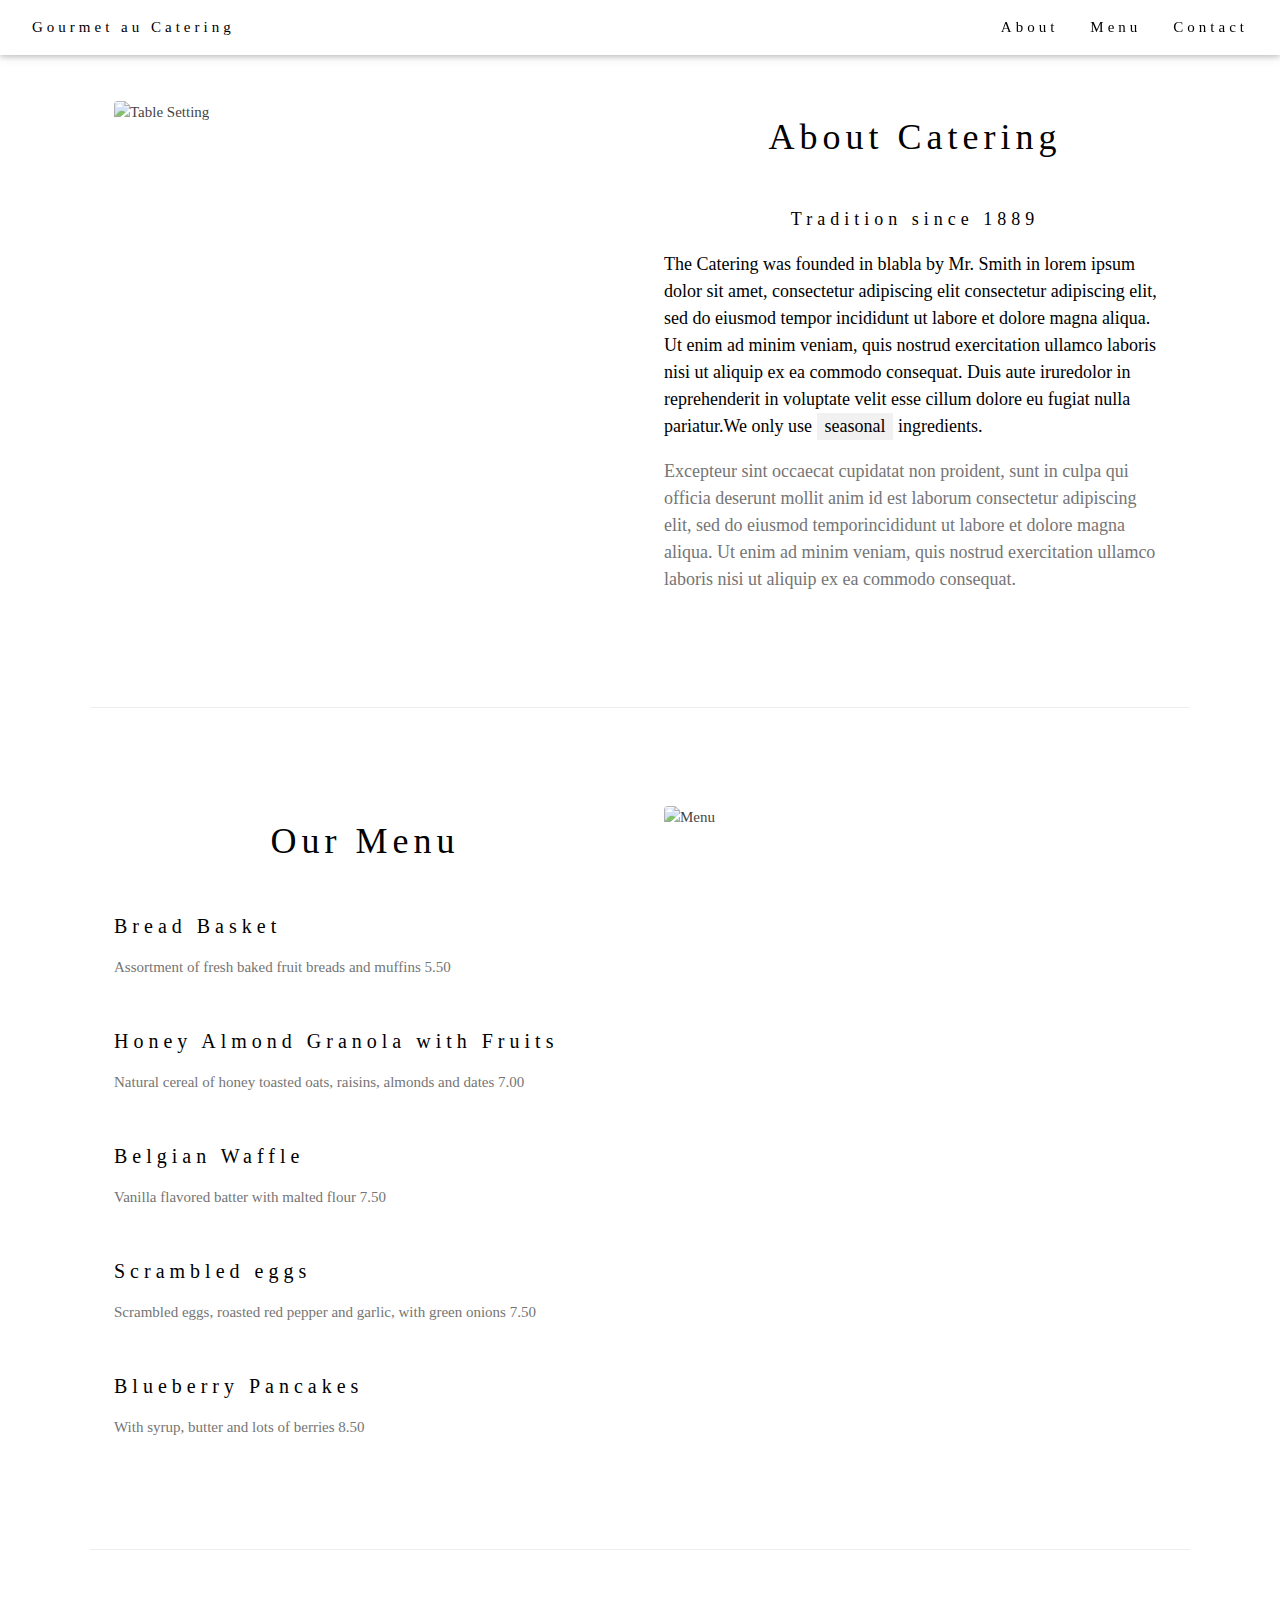
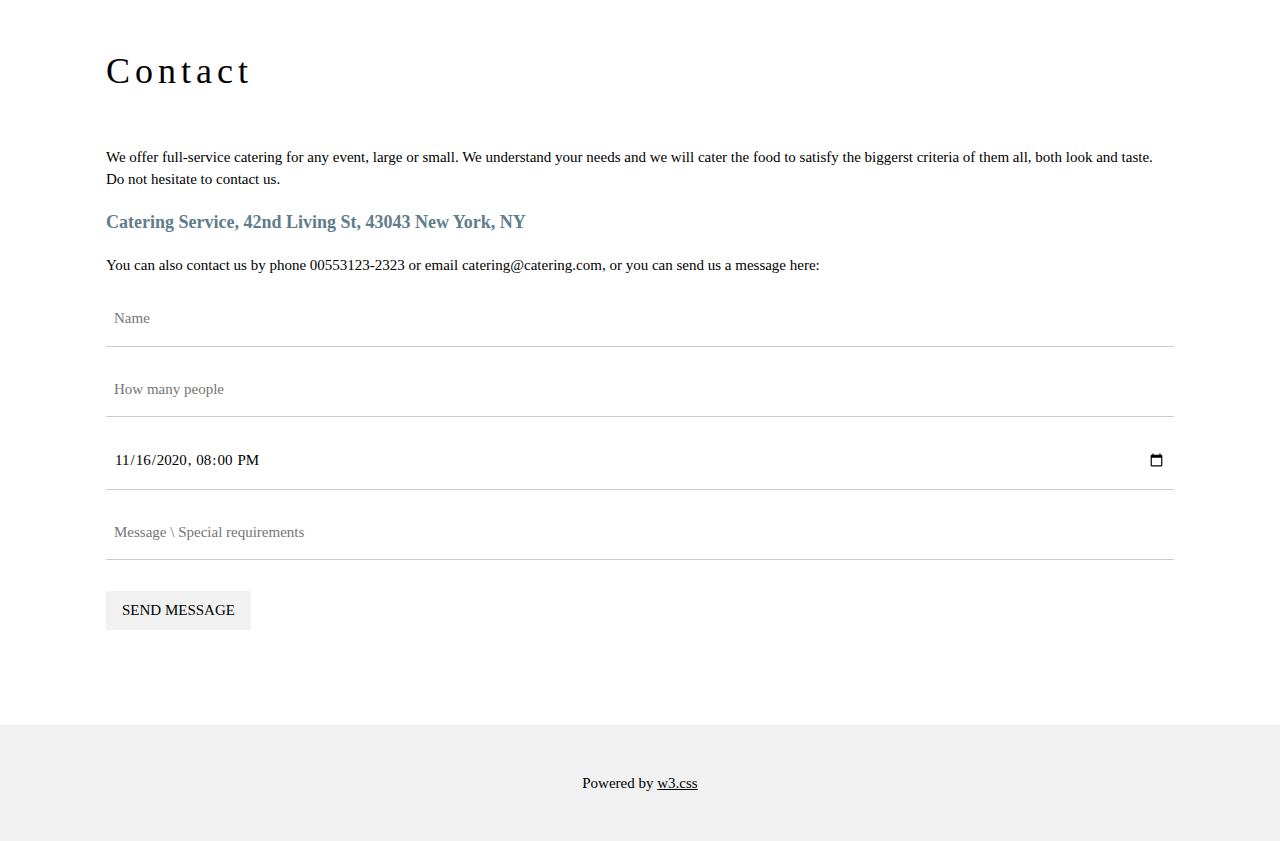
==== index.html @ 1a57bff0 "edoted" ====
<!DOCTYPE html>
<html>
<head>
<title>W3.CSS Template</title>
<meta charset="UTF-8">
<meta name="viewport" content="width=device-width, initial-scale=1">
<link rel="stylesheet" href="https://www.w3schools.com/w3css/4/w3.css">
<style>
body {font-family: "Times New Roman", Georgia, Serif;}
h1, h2, h3, h4, h5, h6 {
  font-family: "Playfair Display";
  letter-spacing: 5px;
}
</style>
</head>
<body>

<!-- Navbar (sit on top) -->
<div class="w3-top">
  <div class="w3-bar w3-white w3-padding w3-card" style="letter-spacing:4px;">
    <a href="#home" class="w3-bar-item w3-button">Gourmet au Catering</a>
    <!-- Right-sided navbar links. Hide them on small screens -->
    <div class="w3-right w3-hide-small">
      <a href="#about" class="w3-bar-item w3-button">About</a>
      <a href="#menu" class="w3-bar-item w3-button">Menu</a>
      <a href="#contact" class="w3-bar-item w3-button">Contact</a>
    </div>
  </div>
</div>

<!-- Header -->
<header class="w3-display-container w3-content w3-wide" style="max-width:1600px;min-width:500px" id="home">
  <img class="w3-image" src="/w3images/hamburger.jpg" alt="Hamburger Catering" width="1600" height="800">
  <div class="w3-display-bottomleft w3-padding-large w3-opacity">
    <h1 class="w3-xxlarge">Le Catering</h1>
  </div>
</header>

<!-- Page content -->
<div class="w3-content" style="max-width:1100px">

  <!-- About Section -->
  <div class="w3-row w3-padding-64" id="about">
    <div class="w3-col m6 w3-padding-large w3-hide-small">
     <img src="/w3images/tablesetting2.jpg" class="w3-round w3-image w3-opacity-min" alt="Table Setting" width="600" height="750">
    </div>

    <div class="w3-col m6 w3-padding-large">
      <h1 class="w3-center">About Catering</h1><br>
      <h5 class="w3-center">Tradition since 1889</h5>
      <p class="w3-large">The Catering was founded in blabla by Mr. Smith in lorem ipsum dolor sit amet, consectetur adipiscing elit consectetur adipiscing elit, sed do eiusmod tempor incididunt ut labore et dolore magna aliqua. Ut enim ad minim veniam, quis nostrud exercitation ullamco laboris nisi ut aliquip ex ea commodo consequat. Duis aute iruredolor in reprehenderit in voluptate velit esse cillum dolore eu fugiat nulla pariatur.We only use <span class="w3-tag w3-light-grey">seasonal</span> ingredients.</p>
      <p class="w3-large w3-text-grey w3-hide-medium">Excepteur sint occaecat cupidatat non proident, sunt in culpa qui officia deserunt mollit anim id est laborum consectetur adipiscing elit, sed do eiusmod temporincididunt ut labore et dolore magna aliqua. Ut enim ad minim veniam, quis nostrud exercitation ullamco laboris nisi ut aliquip ex ea commodo consequat.</p>
    </div>
  </div>
  
  <hr>
  
  <!-- Menu Section -->
  <div class="w3-row w3-padding-64" id="menu">
    <div class="w3-col l6 w3-padding-large">
      <h1 class="w3-center">Our Menu</h1><br>
      <h4>Bread Basket</h4>
      <p class="w3-text-grey">Assortment of fresh baked fruit breads and muffins 5.50</p><br>
    
      <h4>Honey Almond Granola with Fruits</h4>
      <p class="w3-text-grey">Natural cereal of honey toasted oats, raisins, almonds and dates 7.00</p><br>
    
      <h4>Belgian Waffle</h4>
      <p class="w3-text-grey">Vanilla flavored batter with malted flour 7.50</p><br>
    
      <h4>Scrambled eggs</h4>
      <p class="w3-text-grey">Scrambled eggs, roasted red pepper and garlic, with green onions 7.50</p><br>
    
      <h4>Blueberry Pancakes</h4>
      <p class="w3-text-grey">With syrup, butter and lots of berries 8.50</p>    
    </div>
    
    <div class="w3-col l6 w3-padding-large">
      <img src="/w3images/tablesetting.jpg" class="w3-round w3-image w3-opacity-min" alt="Menu" style="width:100%">
    </div>
  </div>

  <hr>

  <!-- Contact Section -->
  <div class="w3-container w3-padding-64" id="contact">
    <h1>Contact</h1><br>
    <p>We offer full-service catering for any event, large or small. We understand your needs and we will cater the food to satisfy the biggerst criteria of them all, both look and taste. Do not hesitate to contact us.</p>
    <p class="w3-text-blue-grey w3-large"><b>Catering Service, 42nd Living St, 43043 New York, NY</b></p>
    <p>You can also contact us by phone 00553123-2323 or email catering@catering.com, or you can send us a message here:</p>
    <form action="/action_page.php" target="_blank">
      <p><input class="w3-input w3-padding-16" type="text" placeholder="Name" required name="Name"></p>
      <p><input class="w3-input w3-padding-16" type="number" placeholder="How many people" required name="People"></p>
      <p><input class="w3-input w3-padding-16" type="datetime-local" placeholder="Date and time" required name="date" value="2020-11-16T20:00"></p>
      <p><input class="w3-input w3-padding-16" type="text" placeholder="Message \ Special requirements" required name="Message"></p>
      <p><button class="w3-button w3-light-grey w3-section" type="submit">SEND MESSAGE</button></p>
    </form>
  </div>
  
<!-- End page content -->
</div>

<!-- Footer -->
<footer class="w3-center w3-light-grey w3-padding-32">
  <p>Powered by <a href="https://www.w3schools.com/w3css/default.asp" title="W3.CSS" target="_blank" class="w3-hover-text-green">w3.css</a></p>
</footer>

</body>
</html>
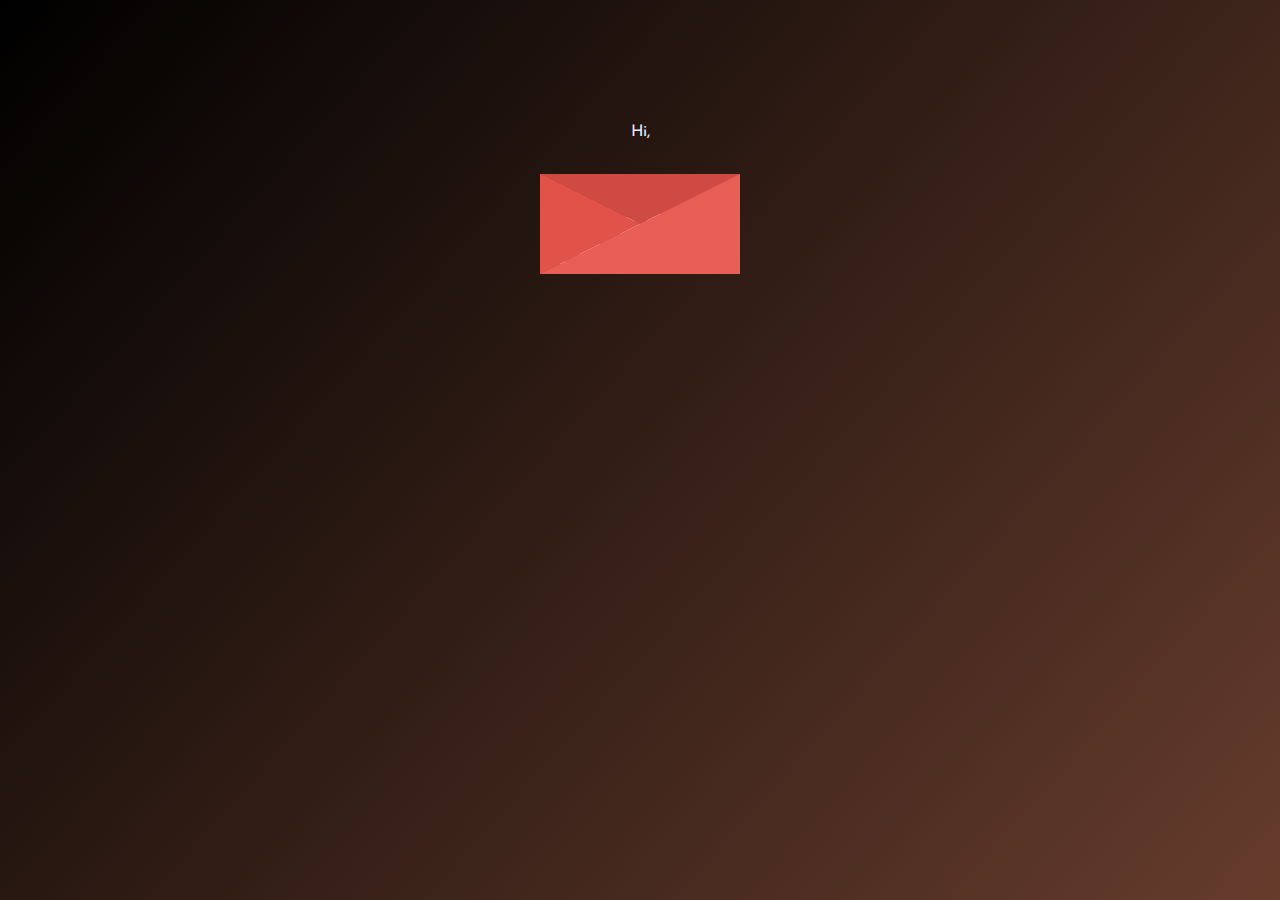
==== commit 8945354f: "updated" ====
--- a/index.html
+++ b/index.html
@@ -2,108 +2,50 @@
 <html>
 <head>
 <title>W3.CSS Template</title>
-<meta charset="UTF-8">
-<meta name="viewport" content="width=device-width, initial-scale=1">
-<link rel="stylesheet" href="https://www.w3schools.com/w3css/4/w3.css">
+<link rel="stylesheet" href="css/trying.css">
+<link rel="stylesheet" href="css/index.css">
+<link href="https://fonts.googleapis.com/css?family=Josefin+Sans" rel="stylesheet">
 <style>
-body {font-family: "Times New Roman", Georgia, Serif;}
-h1, h2, h3, h4, h5, h6 {
-  font-family: "Playfair Display";
-  letter-spacing: 5px;
-}
+
 </style>
 </head>
-<body>
+<body  class="background">
 
-<!-- Navbar (sit on top) -->
-<div class="w3-top">
-  <div class="w3-bar w3-white w3-padding w3-card" style="letter-spacing:4px;">
-    <a href="#home" class="w3-bar-item w3-button">Gourmet au Catering</a>
-    <!-- Right-sided navbar links. Hide them on small screens -->
-    <div class="w3-right w3-hide-small">
-      <a href="#about" class="w3-bar-item w3-button">About</a>
-      <a href="#menu" class="w3-bar-item w3-button">Menu</a>
-      <a href="#contact" class="w3-bar-item w3-button">Contact</a>
-    </div>
-  </div>
-</div>
-
-<!-- Header -->
-<header class="w3-display-container w3-content w3-wide" style="max-width:1600px;min-width:500px" id="home">
-  <img class="w3-image" src="/w3images/hamburger.jpg" alt="Hamburger Catering" width="1600" height="800">
-  <div class="w3-display-bottomleft w3-padding-large w3-opacity">
-    <h1 class="w3-xxlarge">Le Catering</h1>
-  </div>
-</header>
-
-<!-- Page content -->
-<div class="w3-content" style="max-width:1100px">
-
-  <!-- About Section -->
-  <div class="w3-row w3-padding-64" id="about">
-    <div class="w3-col m6 w3-padding-large w3-hide-small">
-     <img src="/w3images/tablesetting2.jpg" class="w3-round w3-image w3-opacity-min" alt="Table Setting" width="600" height="750">
-    </div>
-
-    <div class="w3-col m6 w3-padding-large">
-      <h1 class="w3-center">About Catering</h1><br>
-      <h5 class="w3-center">Tradition since 1889</h5>
-      <p class="w3-large">The Catering was founded in blabla by Mr. Smith in lorem ipsum dolor sit amet, consectetur adipiscing elit consectetur adipiscing elit, sed do eiusmod tempor incididunt ut labore et dolore magna aliqua. Ut enim ad minim veniam, quis nostrud exercitation ullamco laboris nisi ut aliquip ex ea commodo consequat. Duis aute iruredolor in reprehenderit in voluptate velit esse cillum dolore eu fugiat nulla pariatur.We only use <span class="w3-tag w3-light-grey">seasonal</span> ingredients.</p>
-      <p class="w3-large w3-text-grey w3-hide-medium">Excepteur sint occaecat cupidatat non proident, sunt in culpa qui officia deserunt mollit anim id est laborum consectetur adipiscing elit, sed do eiusmod temporincididunt ut labore et dolore magna aliqua. Ut enim ad minim veniam, quis nostrud exercitation ullamco laboris nisi ut aliquip ex ea commodo consequat.</p>
-    </div>
-  </div>
-  
-  <hr>
-  
-  <!-- Menu Section -->
-  <div class="w3-row w3-padding-64" id="menu">
-    <div class="w3-col l6 w3-padding-large">
-      <h1 class="w3-center">Our Menu</h1><br>
-      <h4>Bread Basket</h4>
-      <p class="w3-text-grey">Assortment of fresh baked fruit breads and muffins 5.50</p><br>
-    
-      <h4>Honey Almond Granola with Fruits</h4>
-      <p class="w3-text-grey">Natural cereal of honey toasted oats, raisins, almonds and dates 7.00</p><br>
-    
-      <h4>Belgian Waffle</h4>
-      <p class="w3-text-grey">Vanilla flavored batter with malted flour 7.50</p><br>
-    
-      <h4>Scrambled eggs</h4>
-      <p class="w3-text-grey">Scrambled eggs, roasted red pepper and garlic, with green onions 7.50</p><br>
-    
-      <h4>Blueberry Pancakes</h4>
-      <p class="w3-text-grey">With syrup, butter and lots of berries 8.50</p>    
-    </div>
-    
-    <div class="w3-col l6 w3-padding-large">
-      <img src="/w3images/tablesetting.jpg" class="w3-round w3-image w3-opacity-min" alt="Menu" style="width:100%">
-    </div>
-  </div>
-
-  <hr>
-
-  <!-- Contact Section -->
-  <div class="w3-container w3-padding-64" id="contact">
-    <h1>Contact</h1><br>
-    <p>We offer full-service catering for any event, large or small. We understand your needs and we will cater the food to satisfy the biggerst criteria of them all, both look and taste. Do not hesitate to contact us.</p>
-    <p class="w3-text-blue-grey w3-large"><b>Catering Service, 42nd Living St, 43043 New York, NY</b></p>
-    <p>You can also contact us by phone 00553123-2323 or email catering@catering.com, or you can send us a message here:</p>
-    <form action="/action_page.php" target="_blank">
-      <p><input class="w3-input w3-padding-16" type="text" placeholder="Name" required name="Name"></p>
-      <p><input class="w3-input w3-padding-16" type="number" placeholder="How many people" required name="People"></p>
-      <p><input class="w3-input w3-padding-16" type="datetime-local" placeholder="Date and time" required name="date" value="2020-11-16T20:00"></p>
-      <p><input class="w3-input w3-padding-16" type="text" placeholder="Message \ Special requirements" required name="Message"></p>
-      <p><button class="w3-button w3-light-grey w3-section" type="submit">SEND MESSAGE</button></p>
-    </form>
-  </div>
-  
-<!-- End page content -->
-</div>
-
-<!-- Footer -->
-<footer class="w3-center w3-light-grey w3-padding-32">
-  <p>Powered by <a href="https://www.w3schools.com/w3css/default.asp" title="W3.CSS" target="_blank" class="w3-hover-text-green">w3.css</a></p>
-</footer>
-
-</body>
-</html>
+<div class="container-fluid">
+ 
+      <div class="background">
+         <div class="cube"></div>
+         <div class="cube"></div>
+         <div class="cube"></div>
+         <div class="cube"></div>
+        <div class="cube"></div>
+      
+ 
+     <header>
+      
+      <section class="header-content">
+         
+         <div class="letter-image">
+            <a href = "text.html" >
+            <div class="animated-mail">
+              <div class="back-fold"></div>
+              <div class="letter">
+                <div class="letter-border"></div>
+                <div class="letter-title"></div>
+                <div class="letter-context"><button>click me</button></div>
+                <div class="letter-stamp">
+                  <div class="letter-stamp-inner"></div>
+                </div>
+              </div>
+              <div class="top-fold"></div>
+              <div class="body"></div>
+              <div class="left-fold"></div>
+            </div></a>
+            <script src="js/typing.js"></script>
+            <a class="typewrite" data-period="2000" data-type='[ "Hi, Im Aiman.", "Welcome to my Portfolio."]'>
+              <span class="wrap"></span>
+            </a>
+          </div>
+   
+        </section>
+    </header></body >
--- a/css/trying.css
+++ b/css/trying.css
@@ -0,0 +1,144 @@
+body {
+  background: #323641;
+  display: flex;
+  justify-content: center;
+}
+.letter-image {
+  position: absolute;
+  top: 50%;
+  left: 50%;
+  width: 200px;
+  height: 200px;
+  -webkit-transform: translate(-50%, -50%);
+  -moz-transform: translate(-50%, -50%);
+  transform: translate(-50%, -50%);
+  cursor: pointer;
+}
+.animated-mail {
+  position: absolute;
+  height: 150px;
+  width: 200px;
+  -webkit-transition: 0.4s;
+  -moz-transition: 0.4s;
+  transition: 0.4s;
+}
+.animated-mail .body {
+  position: absolute;
+  bottom: 0;
+  width: 0;
+  height: 0;
+  border-style: solid;
+  border-width: 0 0 100px 200px;
+  border-color: transparent transparent #e95f55 transparent;
+  z-index: 2;
+}
+.animated-mail .top-fold {
+  position: absolute;
+  top: 50px;
+  width: 0;
+  height: 0;
+  border-style: solid;
+  border-width: 50px 100px 0 100px;
+  -webkit-transform-origin: 50% 0%;
+  -webkit-transition: transform 0.4s 0.4s, z-index 0.2s 0.4s;
+  -moz-transform-origin: 50% 0%;
+  -moz-transition: transform 0.4s 0.4s, z-index 0.2s 0.4s;
+  transform-origin: 50% 0%;
+  transition: transform 0.4s 0.4s, z-index 0.2s 0.4s;
+  border-color: #cf4a43 transparent transparent transparent;
+  z-index: 2;
+}
+.animated-mail .back-fold {
+  position: absolute;
+  bottom: 0;
+  width: 200px;
+  height: 100px;
+  background: #cf4a43;
+  z-index: 0;
+}
+.animated-mail .left-fold {
+  position: absolute;
+  bottom: 0;
+  width: 0;
+  height: 0;
+  border-style: solid;
+  border-width: 50px 0 50px 100px;
+  border-color: transparent transparent transparent #e15349;
+  z-index: 2;
+}
+.animated-mail .letter {
+  left: 20px;
+  bottom: 0px;
+  position: absolute;
+  width: 160px;
+  height: 60px;
+  background: white;
+  z-index: 1;
+  overflow: hidden;
+  -webkit-transition: 0.4s 0.2s;
+  -moz-transition: 0.4s 0.2s;
+  transition: 0.4s 0.2s;
+}
+.animated-mail .letter .letter-border {
+  height: 10px;
+  width: 100%;
+  background: repeating-linear-gradient(-45deg, #cb5a5e, #cb5a5e 8px, transparent 8px, transparent 18px);
+}
+.animated-mail .letter .letter-title {
+  margin-top: 10px;
+  margin-left: 5px;
+  height: 10px;
+  width: 40%;
+  background: #cb5a5e;
+}
+.animated-mail .letter .letter-context {
+  margin-top: 10px;
+  margin-left: 5px;
+  height: 10px;
+  width: 20%;
+  background: #cb5a5e;
+}
+.animated-mail .letter .letter-stamp {
+  margin-top: 30px;
+  margin-left: 120px;
+  border-radius: 100%;
+  height: 30px;
+  width: 30px;
+  background: #cb5a5e;
+  opacity: 0.3;
+}
+.shadow {
+  position: absolute;
+  top: 200px;
+  left: 50%;
+  width: 400px;
+  height: 30px;
+  transition: 0.4s;
+  transform: translateX(-50%);
+  -webkit-transition: 0.4s;
+  -webkit-transform: translateX(-50%);
+  -moz-transition: 0.4s;
+  -moz-transform: translateX(-50%);
+  border-radius: 100%;
+  background: radial-gradient(rgba(0, 0, 0, 0.5), rgba(0, 0, 0, 0.0), rgba(0, 0, 0, 0.0));
+}
+.letter-image:hover .animated-mail {
+  transform: translateY(50px);
+  -webkit-transform: translateY(50px);
+  -moz-transform: translateY(50px);
+}
+.letter-image:hover .animated-mail .top-fold {
+  transition: transform 0.4s, z-index 0.2s;
+  transform: rotateX(180deg);
+  -webkit-transition: transform 0.4s, z-index 0.2s;
+  -webkit-transform: rotateX(180deg);
+  -moz-transition: transform 0.4s, z-index 0.2s;
+  -moz-transform: rotateX(180deg);
+  z-index: 0;
+}
+.letter-image:hover .animated-mail .letter {
+  height: 180px;
+}
+.letter-image:hover .shadow {
+  width: 250px;
+}
--- a/css/index.css
+++ b/css/index.css
@@ -0,0 +1,155 @@
+body {
+  font-family: 'Josefin Sans', sans-serif;
+  box-sizing: border-box;
+}
+.container-fluid{
+  height: 100%;
+  margin: 0;
+  padding: 0;
+  width: 100%;
+  background: #FFF;
+}
+/* ============= Animation background ========= */
+.background {
+  background: linear-gradient(132deg, black,#CC7859,#919243);
+  background-size: 400% 400%;
+  animation: Gradient 15s ease infinite;
+  position: relative;
+  height: 100vh;
+  width: 100%;
+  overflow: hidden;
+  padding:0;
+  margin:0px;
+}
+
+
+.cube {
+  position: absolute;
+  top: 80vh;
+  left: 45vw;
+  width: 10px;
+  height: 10px;
+  border: solid 1px #D7D4E4;
+  transform-origin: top left;
+  transform: scale(0) rotate(0deg) translate(-50%, -50%);
+  animation: cube 12s ease-in forwards infinite;
+}
+.cube:nth-child(2n) {
+  border-color: #FFF ;
+}
+.cube:nth-child(2) {
+  animation-delay: 2s;
+  left: 25vw;
+  top: 40vh;
+}
+.cube:nth-child(3) {
+  animation-delay: 4s;
+  left: 75vw;
+  top: 50vh;
+}
+.cube:nth-child(4) {
+  animation-delay: 6s;
+  left: 90vw;
+  top: 10vh;
+}
+.cube:nth-child(5) {
+  animation-delay: 8s;
+  left: 10vw;
+  top: 85vh;
+}
+.cube:nth-child(6) {
+  animation-delay: 10s;
+  left: 50vw;
+  top: 10vh;
+}
+/* ================= Header ============ */
+header{
+  position: absolute;
+  top:0%;
+  left: 0%;
+  width:100%;
+  margin: 0;
+  padding: 0;
+}
+/* navbar */
+nav{
+  color: #FFF;
+  float: right;
+  margin:30px 90px;
+}
+nav ul{
+  transition-delay: 2s;
+}
+nav ul li {
+  float: left;
+  transition: .3s;
+}
+nav ul li a{
+  text-decoration: none;
+  color: #EFEEF5;
+  transition: .5;
+  font-size: 15px;
+  margin-left:16px;
+}
+nav ul li:hover a{
+    background-color: #3e8e41;
+    color: white;
+    padding-top: 30px;
+    margin-top: -30px;
+}
+
+/* Header content & title & button*/
+.header-content{
+  margin-top:35%;
+  
+  text-align: center;
+  color:  #EFEEF5;
+}
+.header-content h1{
+  text-transform: uppercase;
+  font-size: 3em;
+  letter-spacing: 1px;
+}
+.header-content p {
+  font-size: 20px;
+  line-height: 1.5;
+  margin: 20px auto;
+}
+.header-content button{
+  width: 140px;
+  margin:20px 10px;
+  color: #591BC5;
+  font-size: 17px;
+  border:1px solid #EFEEF5;
+  font-weight: 500;
+  background: #EFEEF5;
+  border-radius: 20px;
+  padding: 10px;
+  cursor:pointer;
+  transition: .3s;
+}
+.header-content button:hover{
+  border-radius: 0;
+}
+/* Animate Background*/
+@keyframes Gradient {
+  0% {
+    background-position: 0% 50%;
+  }
+  50% {
+    background-position: 100% 50%;
+  }
+  100% {
+    background-position: 0% 50%;
+  }
+}
+@keyframes cube {
+  from {
+    transform: scale(0) rotate(0deg) translate(-50%, -50%);
+    opacity: 1;
+  }
+  to {
+    transform: scale(20) rotate(960deg) translate(-50%, -50%);
+    opacity: 0;
+  }
+}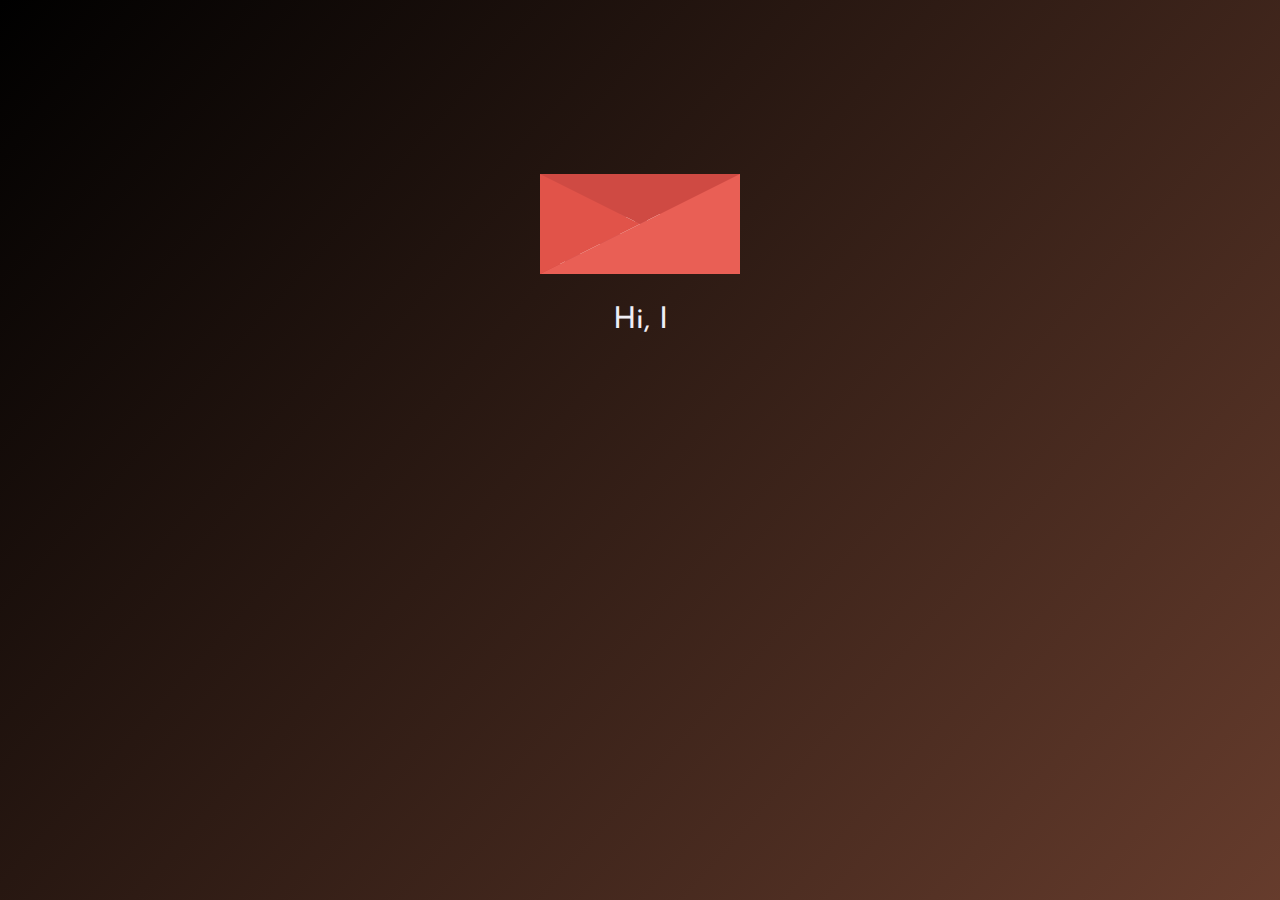
==== commit 396866f3: "update" ====
--- a/index.html
+++ b/index.html
@@ -26,13 +26,13 @@
       <section class="header-content">
          
          <div class="letter-image">
-            <a href = "text.html" >
+           
             <div class="animated-mail">
               <div class="back-fold"></div>
               <div class="letter">
                 <div class="letter-border"></div>
                 <div class="letter-title"></div>
-                <div class="letter-context"><button>click me</button></div>
+                <div class="letter-context"> <a href = "main.html" ><button>click me</button></a></div>
                 <div class="letter-stamp">
                   <div class="letter-stamp-inner"></div>
                 </div>
@@ -40,12 +40,12 @@
               <div class="top-fold"></div>
               <div class="body"></div>
               <div class="left-fold"></div>
-            </div></a>
-            <script src="js/typing.js"></script>
-            <a class="typewrite" data-period="2000" data-type='[ "Hi, Im Aiman.", "Welcome to my Portfolio."]'>
-              <span class="wrap"></span>
-            </a>
+            </div>
           </div>
-   
+          <div class="wel" >
+          <script src="js/typing.js"></script>
+          <a style = "font-size:30px" class="typewrite" data-period="2000" data-type='[ "Hi, Im Aiman.", "Welcome to my Portfolio."]'>
+            <span class="wrap"></span>
+          </a></div>
         </section>
     </header></body >
--- a/css/trying.css
+++ b/css/trying.css
@@ -1,8 +1,4 @@
-body {
-  background: #323641;
-  display: flex;
-  justify-content: center;
-}
+
 .letter-image {
   position: absolute;
   top: 50%;
--- a/css/index.css
+++ b/css/index.css
@@ -22,6 +22,12 @@
   margin:0px;
 }
 
+.fonts{
+  color:white;
+}
+a{
+  position:center;
+}
 
 .cube {
   position: absolute;
@@ -62,6 +68,14 @@
   left: 50vw;
   top: 10vh;
 }
+.wel{
+    position: absolute;
+    bottom:25%;
+    left: 0%;
+    width:100%;
+    margin: 0;
+    padding: 0; 
+}
 /* ================= Header ============ */
 header{
   position: absolute;
@@ -92,7 +106,7 @@
   margin-left:16px;
 }
 nav ul li:hover a{
-    background-color: #3e8e41;
+    
     color: white;
     padding-top: 30px;
     margin-top: -30px;
@@ -118,7 +132,7 @@
 .header-content button{
   width: 140px;
   margin:20px 10px;
-  color: #591BC5;
+  color: #CC7859;
   font-size: 17px;
   border:1px solid #EFEEF5;
   font-weight: 500;
@@ -130,7 +144,16 @@
 }
 .header-content button:hover{
   border-radius: 0;
+  color: white;
+  background-color: #CC7859;
 }
+
+
+
+
+
+
+
 /* Animate Background*/
 @keyframes Gradient {
   0% {
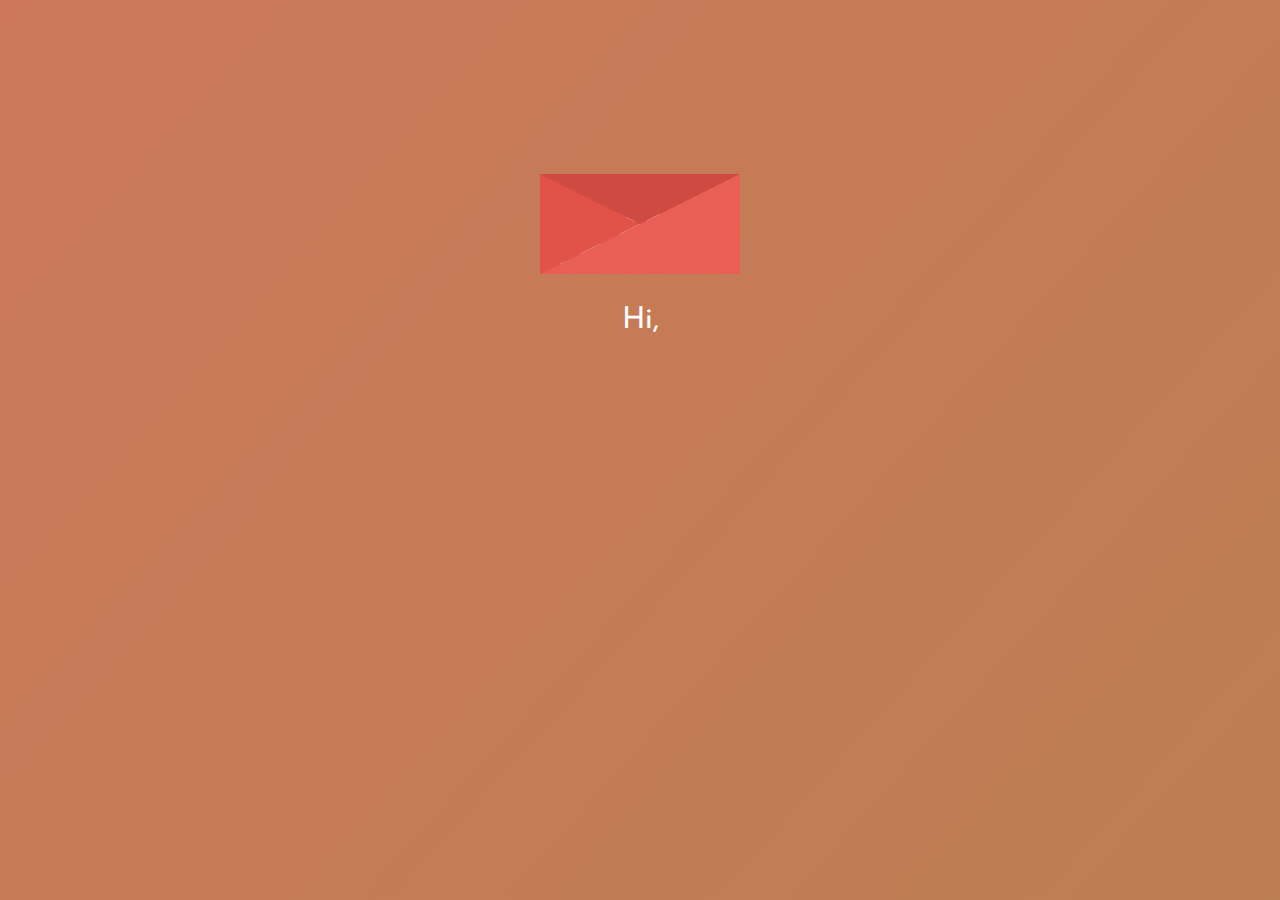
==== commit 78cb2351: "update" ====
--- a/index.html
+++ b/index.html
@@ -1,8 +1,8 @@
 <!DOCTYPE html>
 <html>
 <head>
-<title>W3.CSS Template</title>
-<link rel="stylesheet" href="css/trying.css">
+  <title>Letter for You</title>
+  <link rel="stylesheet" href="css/trying.css">
 <link rel="stylesheet" href="css/index.css">
 <link href="https://fonts.googleapis.com/css?family=Josefin+Sans" rel="stylesheet">
 <style>
--- a/css/index.css
+++ b/css/index.css
@@ -2,6 +2,34 @@
   font-family: 'Josefin Sans', sans-serif;
   box-sizing: border-box;
 }
+
+#mySidenav a {
+  position: absolute;
+  right: -80px;
+  transition: 0.3s;
+  padding: 15px;
+  width: 100px;
+  text-decoration: none;
+  font-size: 20px;
+  color: white;
+  border-radius: 0 5px 5px 0;
+}
+
+#mySidenav a:hover {
+  right: 0;
+}
+
+
+#blog {
+  top: 80px;
+  background-color: #191a20;
+}
+
+#projects {
+  top: 140px;
+  background-color: #2832c4;
+}
+
 .container-fluid{
   height: 100%;
   margin: 0;
@@ -11,7 +39,7 @@
 }
 /* ============= Animation background ========= */
 .background {
-  background: linear-gradient(132deg, black,#CC7859,#919243);
+  background: linear-gradient(132deg,#CC7859,#919243);
   background-size: 400% 400%;
   animation: Gradient 15s ease infinite;
   position: relative;
@@ -20,6 +48,7 @@
   overflow: hidden;
   padding:0;
   margin:0px;
+
 }
 
 .fonts{
@@ -27,6 +56,7 @@
 }
 a{
   position:center;
+  color:white;
 }
 
 .cube {
@@ -87,7 +117,7 @@
 }
 /* navbar */
 nav{
-  color: #FFF;
+  color: black;
   float: right;
   margin:30px 90px;
 }
